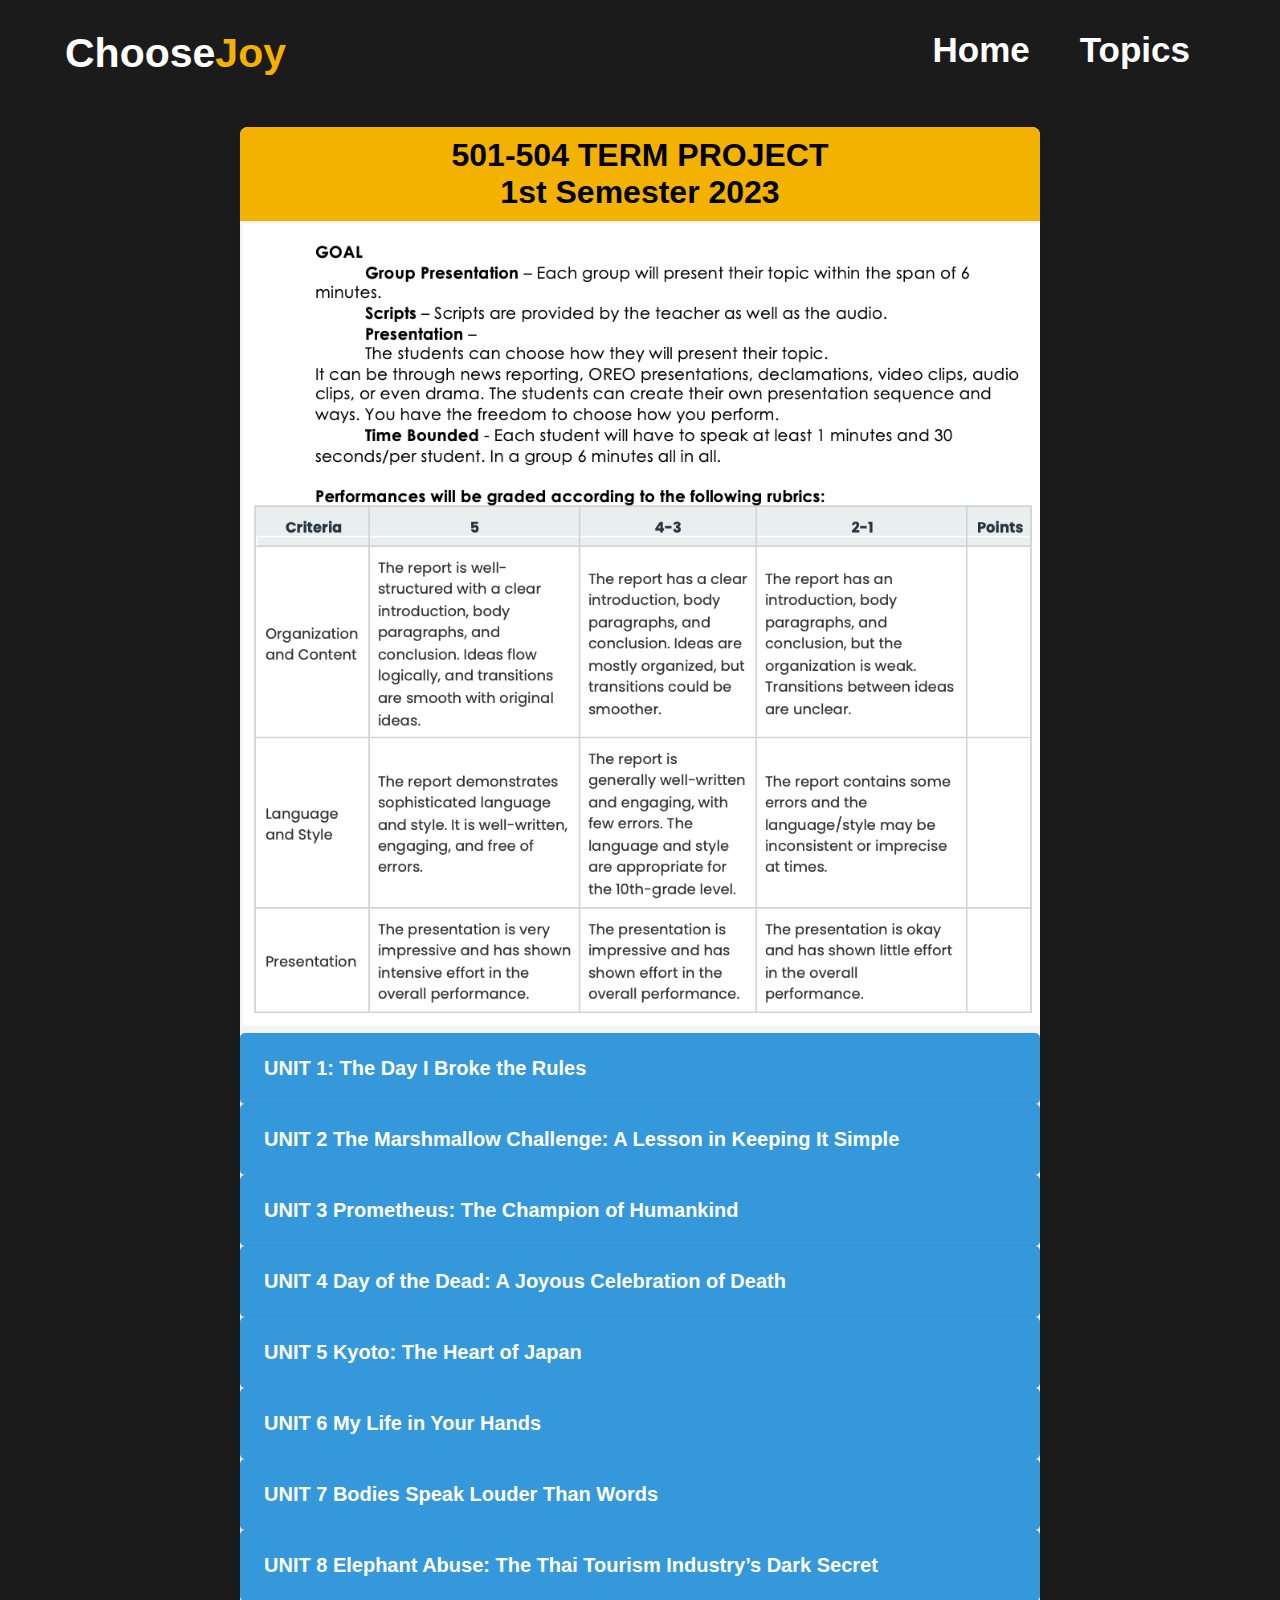
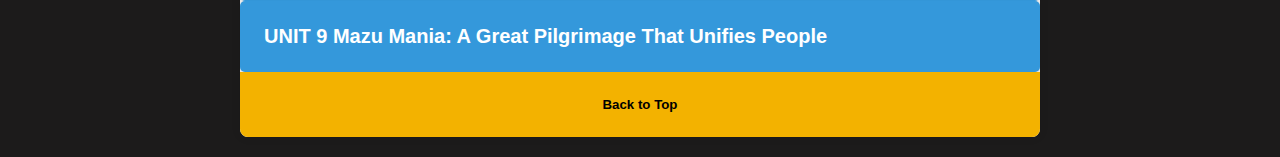
==== 500Topics.html @ a54757ab "Add files via upload" ====
<!DOCTYPE html>
<html lang="en">
<head>
  <meta charset="UTF-8">
  <meta name="viewport" content="width=device-width, initial-scale=1.0">
  <link rel="stylesheet" href="index.css">
  <style>
    .module {
      max-width: 800px;
      margin: 20px auto;
      background-color: #f4f4f4;
      box-shadow: 0 0 10px rgba(0, 0, 0, 0.1);
      border-radius: 8px;
      overflow: hidden;
    }

    .header {
      background-color: rgb(243, 178, 0);
      color: black;
      padding: 10px;
      text-align: center;
    }

    .content {
      padding: 3px;
    }

    .footer {
      background-color: rgb(243, 178, 0);
      color: black;
      padding: 25px;
      text-align: center;
    }

    img {
      max-width: 100%;
      height: auto;
    }

    a {
      text-decoration: none;
      color: black;
    }

    button {
      display: block;
      width: 100%;
      padding: 10px;
      background-color: #3498db;
      color: #fff;
      border: none;
      border-radius: 5px;
      font-family: "Poppins", sans-serif;   
      cursor: pointer;
      transition: background-color 0.3s;
      box-shadow: 0 2px 4px rgba(0, 0, 0, 0.1);
    }
    button.active {
            background-color: #062031;
        }
        #unitone, #unitwo, #unitre, #unifour, #unitfve, #unitsix, #unitsvn, #uniteight, #unitnine {
            display: none;
            margin-top: 10px;
        }
          p {
          text-align: justify;
          padding: 14px; 
          transition: ease-in-out;
            }   
        h4, h2 {
            text-align: justify;
            padding: 14px; 
            transition: ease-in-out;
        }
            button:hover {
              background-color: #2980b9;
            }
      .u1box{
        border: solid black 1px;
        padding: 1rem;
        text-align: CENTER;
      }
      .u1boxalbert{
        border: solid black 1px;
        padding: 1rem;
        text-align: left;
      }
      .crueltybox{
        border: solid black 1px;
        padding: 0.1rem;
        background-color: yellow;
      }
      .green{
        border: solid black 1px;
        padding: 0.1rem;
        background-color: rgb(0, 255, 21);
      }
    @media screen and (max-width: 400px) {
      .module {
        margin: 10px;
      }
      .content {
        padding: 10px;
      }
    }
    
    html {
            scroll-behavior: smooth;
        }
  </style>
  <title>ChooseJoy/ 500 Topics</title>
  <link rel="icon" href="images/LOGOJ.png" type="image/png">
</head>
<body>
  <header>
    <a href="#" class="logo">Choose<span>Joy</span></a>
    <ul class="navbar">
        <li><a href="index.html">Home</a></li>
        <li><a href="topics.html">Topics</a></li>
    </ul>
</header>

  <div class="module">
    <div class="header" name="top">
      <h1>501-504 TERM PROJECT <br>1st Semester 2023</h1>
    </div>
    <img class="content" src="images/criteria500.png" alt="Criteria Image">
    <button onclick="toggleUnitOne()"><h2>UNIT 1: The Day I Broke the Rules</h2></button>
    <div id="unitone">
      <h4>"Hello everyone, we are here today to present our topic."<br>
        "My name is ___________ and my student number is _____________."<br>
        "The title of our topic is The Day I Broke the Rules."<br></h4>
      <p>A few years ago, I was employed by McDonald's Corporation and would dress up as Ronald McDonald on "Ronald Day" to visit sick children at a community hospital. These children were suffering from terminal illnesses, and my goal was to bring them some laughter and ease their pain.
          <br><br>
        Despite the rule of not visiting children alone, as Ronald did, I felt that sometimes nothing could convey love and warmth like a heartfelt embrace.
        <br><br>
        One day, as I was leaving the hospital, I heard a sad voice calling for Ronald.
        I entered the room and met a young boy named Billy, who was confined to a hospital bed and looked weak. I performed magic tricks for him.
        <br><br>
        However, we talked, and he confessed in me, expressing his worries about his little brother and his dog. Before leaving, I gave my number to his parents and told them to call me if they needed assistance.
        <br><br>
        Sadly, two days later, Billy's mom called to inform me that he had passed away. She thanked me for making a difference in his life. Later, as I was about to leave Billy's room, he stretched out his arms for a hug, and I couldn't refuse. Breaking the rules no longer mattered as I hugged him in my arms.
        <br><br>
        Billy's last words to his mom were about the hug, stating that he didn't mind if he couldn't see Santa this year because he had hugged Ronald.
        <br><br>
        Sometimes there is more to life than building riches. I think if compassions come in. It is indeed more than the worth of everything. It is a priceless possession.
        <div class="u1box">I think this is better if you do a role-play. <BR>
          But again, it’s up to you on how you will report the Lesson.</div>
      </p>
      
    </div>

    <button onclick="toggleUnittwo()"><h2>UNIT 2 The Marshmallow Challenge: A Lesson in Keeping It Simple</h2></button>
    <div id="unitwo">
      <h4>“Hello everyone, we are here today to present our topic.” <br>
        "My name is ___________ and my student number is _____________."<br>
        "The title of our topic is The Marshmallow Challenge: A Lesson in Keeping It Simple.”<br></h4>
      <p>The Marshmallow Challenge is a team-building exercise where teams are given 20 sticks of spaghetti, tape, string, and a marshmallow and have 18 minutes to build the tallest structure capable of holding the marshmallow. 
        <br><br>
        This challenge has been conducted around the world with different groups, and surprising results have been observed. In a study, architects and engineers built the tallest structures, while CEOs performed slightly better than average. 
        <br><br>
        Lawyers and business graduates performed below average, while kindergarteners outperformed most adult teams with their innovative ideas. 
        <br><br>
        Kindergarteners had success due to their immediate action, quick adaptation, and natural collaboration. The challenge teaches that success is not solely determined by age and experience but by taking immediate action, exploring new ideas, and collaborating effectively.
        <br><br>
        The Marshmallow Challenge is a team-building exercise that involves building the tallest freestanding structure possible using spaghetti sticks, tape, string, and a marshmallow. Here are step-by-step rules for conducting the Marshmallow <br>Challenge: 
        <br><br>**Materials Required:** <br>
        - 20 sticks of spaghetti <br>
        - 1 yard/meter of tape (masking or scotch tape) <br>
        - 1 yard/meter of string <br>
        - 1 marshmallow <br>
        <div class="u1box">You can show how to do a Marshmallow Challenge.</div>
      </p>
      
    </div>

    <button onclick="toggleUnittre()"><h2>UNIT 3 Prometheus: The Champion of Humankind</h2></button>
    <div id="unitre">
      <h4>“Hello everyone, we are here today to present our topic.” <br>
        "My name is ___________ and my student number is _____________."<br>
        “Prometheus: The Champion of Humankind.”<br></h4>
      <p>Once upon a time, there were powerful gods in a big world. One of them was named Prometheus. He made people out of clay! <br>
        His brother, Epimetheus, gave special things to animals, but he forgot to give gifts to humans.         
        <br><br>
        So, Prometheus helped us by making us stand tall like the gods. <br>
        He also gave us fire to stay warm, cook food, and make things. <br>
        But this made Zeus, the king of the gods, very angry.
        <br><br>
        During a big talk about sharing food with the gods, <br>
        Prometheus tricked Zeus to help humans. <br>
        Zeus got mad and took away our fire. We were sad and cold without it. <br>  
        <br><br>
        Prometheus felt sorry for us. He took fire from the sun and put it inside a plant called fennel. <br>
        Then, he gave it to us so we could have fire again!

        <br><br>
        Zeus was mad that Prometheus took the fire. <br>
        He punished Prometheus by tying him to a big rock.<br>
        Every day, an eagle would come and eat his liver, but it would grow back again.<br><br>
        Even though Prometheus suffered a lot, he's remembered as the hero who helped humans stand up tall and gave us fire to start our civilization. 
        <br>He became “Champion of Humankind”. 
        
        <h4>"From clay to fire, Prometheus ignited humanity's spirit, standing tall as the champion who gifted us both the strength to stand and the flame that sparked civilization."</h4><br>
        <div class="u1box">You can do this like reading a story.</div>
      </p>
      
    </div>
    
    <button onclick="toggleUnitfour()"><h2>UNIT 4 Day of the Dead: A Joyous Celebration of Death</h2></button>
    <div id="unifour">
      <h4>“Hello everyone, we are here today to present our topic.” <br>
        "My name is ___________ and my student number is _____________."<br>
        “The title of our topic is Day of the Dead: A Joyous Celebration of Death.”<br></h4>
      <p>The Day of the Dead in Mexico, originating from the Aztecs, is a holiday celebrating death with joy and humor, focusing on remembering happy memories rather than mourning.         
        <br><br>
        It is thought that during these 48 hours, deceased people's souls come back to earth to see their surviving relatives.<br> Mexicans buy food and supplies in anticipation of their visit, clean cemeteries, repair graves, organize beautiful altars in their homes, and generally get ready for them. <br>They also purchase the well known marigold flower, which offers a pop of color at night.
        <br><br>
        Later, family go to the cemetery to decorate their loved ones' graves and light candles in memory of each deceased individual.<br> Throughout the festival, people dress in skeleton costumes, take part in street parades and performances, and view vibrant, cartoon-like depictions of the dead.<br> They even bake items decorated with skeletal patterns. It is enjoyable, and I would want to give it a try.
        <br><br>
        Mexican Day of the Dead and Taiwan's Ghost Festival, both rooted in Taoist and Buddhist beliefs, are annual events honoring departed family and offering sacrifices to wandering spirits during the seventh lunar month.
        <br><br>
        Celebrating the Day of the Dead is a great event for me, as it allows me to meet my family members and embrace their souls. Some might disagree but I believe that this peculiar event is not something to be afraid of.<br>
        <br>
        I hope that everyone is ready to embrace this kind of culture since this does not harm any personal beliefs. It’s just celebrating a day to remember a family who passed away. Worth remembering and worth to celebrate. All soul’s day everyone!
        <br>
        <h4>Thank you everyone for listening and I hope your enjoyed watching our presentation.</h4>
      </p>
      
    </div>
    
    <button onclick="toggleUnitfive()"><h2>UNIT 5 Kyoto: The Heart of Japan</h2></button>
    <div id="unitfve">
      <h4>Before you start, Introduce your name, your student’s number, and the lesson.<br>
        “Konnichiwa, Ohayō gozaimas! Good morning, we are here today to present our topic.” <br>
        "My name is ___________ and my student number is _____________."<br>
        “The title of our topic is Kyoto: The Heart of Japan.”</h4>
      <p>Kyoto, Japan's capital, is renowned for its natural beauty and history, with cherry blossoms in spring, green leaves in summer, and maple leaves in autumn. If given the chance, I would explore Japan.
        <br><br>
        Japan is home to historic shrines and temples, including Kinkaku-ji, the Golden Pavilion Temple, and Itsukushima Shrine's Great Torii. The three-story pavilion, covered in gold leaf, is a must-see attraction. The torii's design varies with tides.
        <br><br>
        Kyoto's unique geishas, skilled entertainers mastering various musical instruments, songs, and literature, offer an authentic local experience for tourists seeking a blend of culture and natural beauty.
        
        <h4>As a tourist, what would you like to do in Kyoto and why?</h4>
        <p>This question was asked to me during the class. I would say. I’d like to experience climbing the Mount Fuji. Commanding the Shizuoka skyline, Mount Fuji is the most recognizable natural formation in all of Japan and the seventh-highest peak of an island on Earth. I’d love to reach the peak of the mountain one day and see the breathtaking scenery.
        <br><br>
        Life is amazing gift to us. I hope that we enjoy every bit of it. Make sure that you only focus on the splendor things that happen in your life. It’s all worth the experience. It may not be important to them, but it is sure a treasure you can keep that no one can steal of. 
        <br><br>
        Japan is known for its Ikebana, or 'way of flowers', art of flower arrangement, dating back to the Heian period. This tradition, also known as kadō, is a must-try for anyone visiting Japan.want to try the magnificent paper folding too. I manifest to go to Japan. See you, Japan! : <br>
        
        <h4>Thank you everyone for listening and I hope your enjoyed watching our presentation.</h4>
      </p>
    </div>
    
    <button onclick="toggleUnitsix()"><h2>UNIT 6 My Life in Your Hands</h2></button>
    <div id="unitsix">
      <h4>"Good morning, everyone, we are here today to present our topic.” <br>
        "My name is ___________ and my student number is _____________."<br>
        “The title of our topic is My Life in Your Hands.”<br></h4>
      <p>The story revolves around the unconditional love and ambition of a brother, highlighting the power of love to inspire mysterious actions, and is inspired by Albrecht Dürer's famous poem, Praying Hands.
        <br><br>
        Albrecht Dürer's Praying Hands is a tribute to his brother Albert, who sacrificed his own talents to support him. The drawing depicts two labor-stricken hands, symbolizing their mutual devotion. Born into a struggling German village, they decided to support each other through mining.
        <br><br>
        Albrecht dedicated four years to his passion, while his brother Albert worked underground to fund his tuition. Despite their sacrifices, Albrecht made a name at the academy and returned home triumphant. He draws a prayer hand as a tribute to his brother, feeling sad and fulfilling.
        <br><br>
        The speaker expresses their commitment to not sacrificing once-in-a-lifetime opportunities for others, stating that they will knock them out and embrace the opportunity. They hope that everyone gets what they always dreamed of when a wonderful opportunity strikes.        
        <br><br>
        I admires Albert's love for his brother Albrecht and would support him in achieving their dreams. The drawing is a visual representation of hands in prayer, but personal sacrifices and choices are subjective. It's up to Albert and his brother to determine what is acceptable in their own lives and dreams.
        <br><br>I’d like to read a letter to Albert<br>

        <div class="u1boxalbert">My Dearest Albert,<br><br>
          Words cannot express the depth of gratitude and love that fills my heart as I pen this letter to you. Throughout our lives, you have selflessly sacrificed and supported me in ways that I can never repay. During times of darkness and uncertainty, your unwavering presence and unwavering love have been my guiding light.
          <br><br>Yours always,<br>
          Albrecht
        </div>
      </p> 
    </div>

    <button onclick="toggleUnitsvn()"><h2>UNIT 7 Bodies Speak Louder Than Words </h2></button>
    <div id="unitsvn">
      <h4>"Good morning, everyone, we are here today to present our topic.” <br>
        "My name is ___________ and my student number is _____________."<br>
        “The title of our topic is Bodies Speak Louder Than Words.”</h4>
      <p>
        A very smart professor named Dr. Albert. He found something amazing about how we talk to each other! He said that only a small part of how we share our feelings is through the words we say. Can you believe that? Most of the time, about 55% of the time, we show our feelings with how we move our bodies!        
        <br><br>
        Dr. Albert studied how people act and found out that when someone's not telling the truth, they might make stiff movements, touch their face, or their eyes might move in a funny way. Also, did you know that when we really like someone, our body tries to copy what they do without us even thinking about it? We might sit the same way or take a drink when they do.        
        <br><br>
        He also said that when we pay attention to how people move and act, we can understand how they feel without them saying anything! It helps us talk and understand each other better, even if we don't use any words at all!
        <br><br>
        <b>YOU CAN DO THIS IN A DIALOGUE.</b><br>
        <b>Student 1: </b> Hey, _____! 
          <br>Do you know about Dr. Albert Mehrabian's idea on communication?<br>
        <b>Student 2: </b>No, what's that?<br>
        <b>Student 1: </b>He found something cool! He said most of our feelings aren't in the words we say.<br>
        <b>Student 2: </b>Really? How then?<br>
        <b>Student 1: </b>He says our bodies show our feelings. Like when we're not honest, we might move stiff or touch our face. <br>And when we like someone, we copy what they do without thinking!<br>
        <b>Student 2: </b>That's amazing! So, watching how people move helps us know how they feel?<br>
        <b>Student 1: </b>Exactly! Even without talking, we can understand each other.<br>
        <b>Student 2: </b>Cool! I'll start paying attention to body language!<br>
        <b>Student 1: </b>Yeah, our bodies can speak louder than words sometimes!<br>
<br><br>
        It’s amazing how our body can communicate without the words.
      </p>
    </div>

    <button onclick="toggleUniteight()"><h2>UNIT 8 Elephant Abuse: The Thai Tourism Industry’s Dark Secret </h2></button>
    <div id="uniteight">
      <h4>"Good morning, everyone, we are here today to present our topic.” <br>
        "My name is ___________ and my student number is _____________."<br>
        “The title of our topic is Elephant Abuse: The Thai Tourism Industry’s Dark Secret.”</h4>
        <p>The elephant tourism industry in Thailand attracts millions of tourists yearly, bringing economic benefits. However, a dark side exists. Illegal trade captures young elephants, separating them from their herds in cruel ways. 
        <br><br>
        They face violence and abuse to make them obedient for tourist rides, causing immense suffering and health issues. Riding elephants can hurt their backs, and they suffer from inadequate food and water. 
        <br><br>
        Despite tourists' support, this fuels the cruel trade. <br>
        To help, avoid elephant tourism companies and visit national parks to see elephants in their natural, peaceful habitat.<br><br>
        <b>Here are some of our campaigns that we want to impart.</b><br>
        <b class="crueltybox">"Say No to Elephant Cruelty": </b><br>
        Educate the public about the hidden realities of elephant tourism and the abuse faced by these majestic creatures.<br>
        <b class="crueltybox">"Choose Ethical Encounters": </b><br>
        Encourage travelers to opt for responsible and ethical tourism practices that prioritize the well-being of elephants.<br>
        <b class="crueltybox">"Protect Their Natural Habitat": </b><br>
        Advocate for preserving elephants' natural habitats and supporting sanctuaries and national parks where elephants can live freely.<br>
       <img src="images/stopcrueltyanimal.png" alt="Animals foot in chain."></img>
        <br><br>
        <i>By choosing to be a responsible tourist and watch elephants in their wild settings, travelers can contribute to ending the suffering of these animals. It's time to prioritize the preservation of these gentle giants in their own environment.</i>
      </p>
    </div>
      
    <button onclick="toggleUnitnine()"><h2>UNIT 9 Mazu Mania: A Great Pilgrimage That Unifies People</h2></button>
    <div id="unitnine">
      <h4>"Good morning, everyone, we are here today to present our topic.” <br>
        "My name is ___________ and my student number is _____________."<br>
        “The title of our topic is Mazu Mania: A Great Pilgrimage That Unifies People.”</h4>
        <p>

        <b class="crueltybox">TV broadcaster:</b> Live right now at Dajia's Zhenlan Temple during the Mazu pilgrimage. (Reporter Name) and (Reporter Name), ready to interview a group of students who are among the participants.<br>
        <b class="crueltybox">Reporter 1:</b> Hello, everyone! This is _______ and this is (Reporter 2 Name) reporting live from the Mazu pilgrimage in Taiwan. I'm here to interview some of the students who are participating Mazu.<br>
        <b class="crueltybox">Reporter 2:</b> It's wonderful to see young participants like you in this journey. Can you share your experiences so far?<br>
        <b class="green">Student 1:</b> It's been an amazing journey! <br>Celebrating Mazu's birthday with such energy and devotion has beenextraordinary.<br>
        <b class="green">Student 2:</b> The vibrant atmosphere at Zhenlan Temple before the pilgrimage began was extraordinary! The music, the crowd—it felt like a grand festival. Witnessing the start of Mazu's journey was special.<br>
        <b class="crueltybox">Reporter 1:</b> Fascinating! Have you all observed any unique traditions or rituals during the pilgrimage?<br>
        <b class="green">Student 1:</b> Yes! Some people kneel or lie down as a sign of respect, allowing Mazu's sedan chair to pass over them. It's a unique tradition believed to bring good luck.<br>
        <b class="green">Student 2:</b> The locals have been incredibly kind. They offer us free food, places to stay, and facilities to freshen up. Their warmth and support have been heartening.<br>
        <b class="crueltybox">Reporter 2:</b> Lastly, what does being part of this pilgrimage mean to all of you personally?<br>
        <b class="green">Student 1:</b> Participating in this pilgrimage connects us to our culture. <br>It teaches us about unity, devotion, and the traditions of Taiwan.<br>
        <b class="crueltybox">Broadcaster:</b> Thank you <b>(Reporter’s name) & students </b> for sharing your experiences! It's inspiring to witness young individuals actively participating in this cultural celebration. <br>
        <br>
        This is <b>(Broadcaster’s name) </b>from Mailiao High School News & studio. <br>
        Have a great day!
              </p>
    </div>
    

    <div class="footer">
      <h5><a href="#top">Back to Top</h5></a>
    </div>
  </div>

  <script>
        function ShwSideBar(){
            const sidebar = document.querySelector('.sidebar')
            sidebar.style.display = 'flex'
        }
        function HideSidebar(){
            const sidebar = document.querySelector('.sidebar')
            sidebar.style.display = 'none'
        }

    function toggleUnitOne() {
      var paragraph = document.getElementById("unitone");
      if (paragraph.style.display === "none" || paragraph.style.display === "") {
        paragraph.style.display = "block";
      } else {
        paragraph.style.display = "none";
      }
    }
    function toggleUnittwo() {
      var paragraph = document.getElementById("unitwo");
      if (paragraph.style.display === "none" || paragraph.style.display === "") {
        paragraph.style.display = "block";
      } else {
        paragraph.style.display = "none";
      }
    }
    function toggleUnittre() {
      var paragraph = document.getElementById("unitre");
      if (paragraph.style.display === "none" || paragraph.style.display === "") {
        paragraph.style.display = "block";
      } else {
        paragraph.style.display = "none";
      }
    }
    function toggleUnitfour() {
      var paragraph = document.getElementById("unifour");
      if (paragraph.style.display === "none" || paragraph.style.display === "") {
        paragraph.style.display = "block";
      } else {
        paragraph.style.display = "none";
      }
    }
    function toggleUnitfive() {
      var paragraph = document.getElementById("unitfve");
      if (paragraph.style.display === "none" || paragraph.style.display === "") {
        paragraph.style.display = "block";
      } else {
        paragraph.style.display = "none";
      }
    }
    function toggleUnitsix() {
      var paragraph = document.getElementById("unitsix");
      if (paragraph.style.display === "none" || paragraph.style.display === "") {
        paragraph.style.display = "block";
      } else {
        paragraph.style.display = "none";
      }
    }
    function toggleUnitsvn() {
      var paragraph = document.getElementById("unitsvn");
      if (paragraph.style.display === "none" || paragraph.style.display === "") {
        paragraph.style.display = "block";
      } else {
        paragraph.style.display = "none";
      }
    }
    function toggleUniteight() {
      var paragraph = document.getElementById("uniteight");
      if (paragraph.style.display === "none" || paragraph.style.display === "") {
        paragraph.style.display = "block";
      } else {
        paragraph.style.display = "none";
      }
    }
    function toggleUnitnine() {
      var paragraph = document.getElementById("unitnine");
      if (paragraph.style.display === "none" || paragraph.style.display === "") {
        paragraph.style.display = "block";
      } else {
        paragraph.style.display = "none";
      }
    }
  </script>
</body>
</html>
---- index.css ----
* {
    margin: 0;
    padding: 0;
    font-family: "Poppins", sans-serif;
    list-style: none;
}

body {
    background-color: #1c1b1b;
    font-family: "Poppins", sans-serif;
}

header {
    display: flex;
    padding: 30px 65px;
    justify-content: space-between;
}

.logo {
    font-size: 41px;
    font-weight: 600;
    color: white;
    text-decoration: none;
}

.logo span {
    color: rgb(243, 178, 0);
}

.navbar {
    display: flex;
    font-size: 35px;
    font-weight: 550;
}

.navbar a {
    text-decoration: none;
    padding: 25px;
    color: white;
    transition: all ease .40s;
}

.navbar a:hover {
    color: #f3b200;
}

section {
    padding: 25%;
    margin-left: 5px;
}

.home {
    display: flex;
    justify-content: center;
    align-items: center;
    padding: 45px;
}

.home-text {
    max-width: 600px;
}

.home-text span {
    border: 1px solid black;
    padding: 0.2rem 0.7rem;
    border-radius: 50px;
    background: linear-gradient(to right, #ff8c00, #ff2d55);
    font-size: 1.2em;
    color: #fdfdfd;
}

.home-text h1 {
    margin-left: 1px;
    margin-bottom: 10px;
    letter-spacing: 2px;
    font-size: 45px;
    font-weight: 1000;
    color: #ebb504;
}

.home-text p {
    color: #ffffff;
}

.home-image {
    padding: 0 0 0 10%;
}

@keyframes float {
    0% {
        transform: translateY(0);
    }

    55% {
        transform: translateY(-7px);
    }

    100% {
        transform: translateY(0);
    }
}

.home-image img {
    max-width: 70%;
    height: auto;
    border-radius: 50%;
    animation: float 3s infinite ease-in-out; /* Adjust the duration and timing function */
}
@media screen and (max-width: 824px) {
    header {
        padding: 20px 30px; /* Adjust padding for smaller screens */
    }

    .navbar {
        font-size: 18px; /* Slightly reduce font size for smaller screens */
    }

    section {
        padding: 8%; /* Adjust padding for smaller screens */
    }

    .home {
        padding: 15px; /* Adjust padding for smaller screens */
        flex-direction: column;
        align-items: center;
    }

    .home-text {
        text-align: center;
        max-width: 100%;
    }

    .home-image {
        padding: 0;
        text-align: center;
        margin-top: 15px; /* Add margin to separate image and text */
    }

    .home-image img {
        max-width: 100%; /* Adjust image width for smaller screens */
        display: block;
        margin: 0 auto;
    }
}

/* Additional media query for regular phones (smaller width) */
@media screen and (max-width: 480px) {
    header {
        padding: 15px 20px; /* Further adjust padding for smaller screens */
    }

    .navbar {
        font-size: 16px; /* Further reduce font size for smaller screens */
    }

    section {
        padding: 5%; /* Further adjust padding for smaller screens */
    }

    .home {
        padding: 10px; /* Further adjust padding for smaller screens */
    }
}
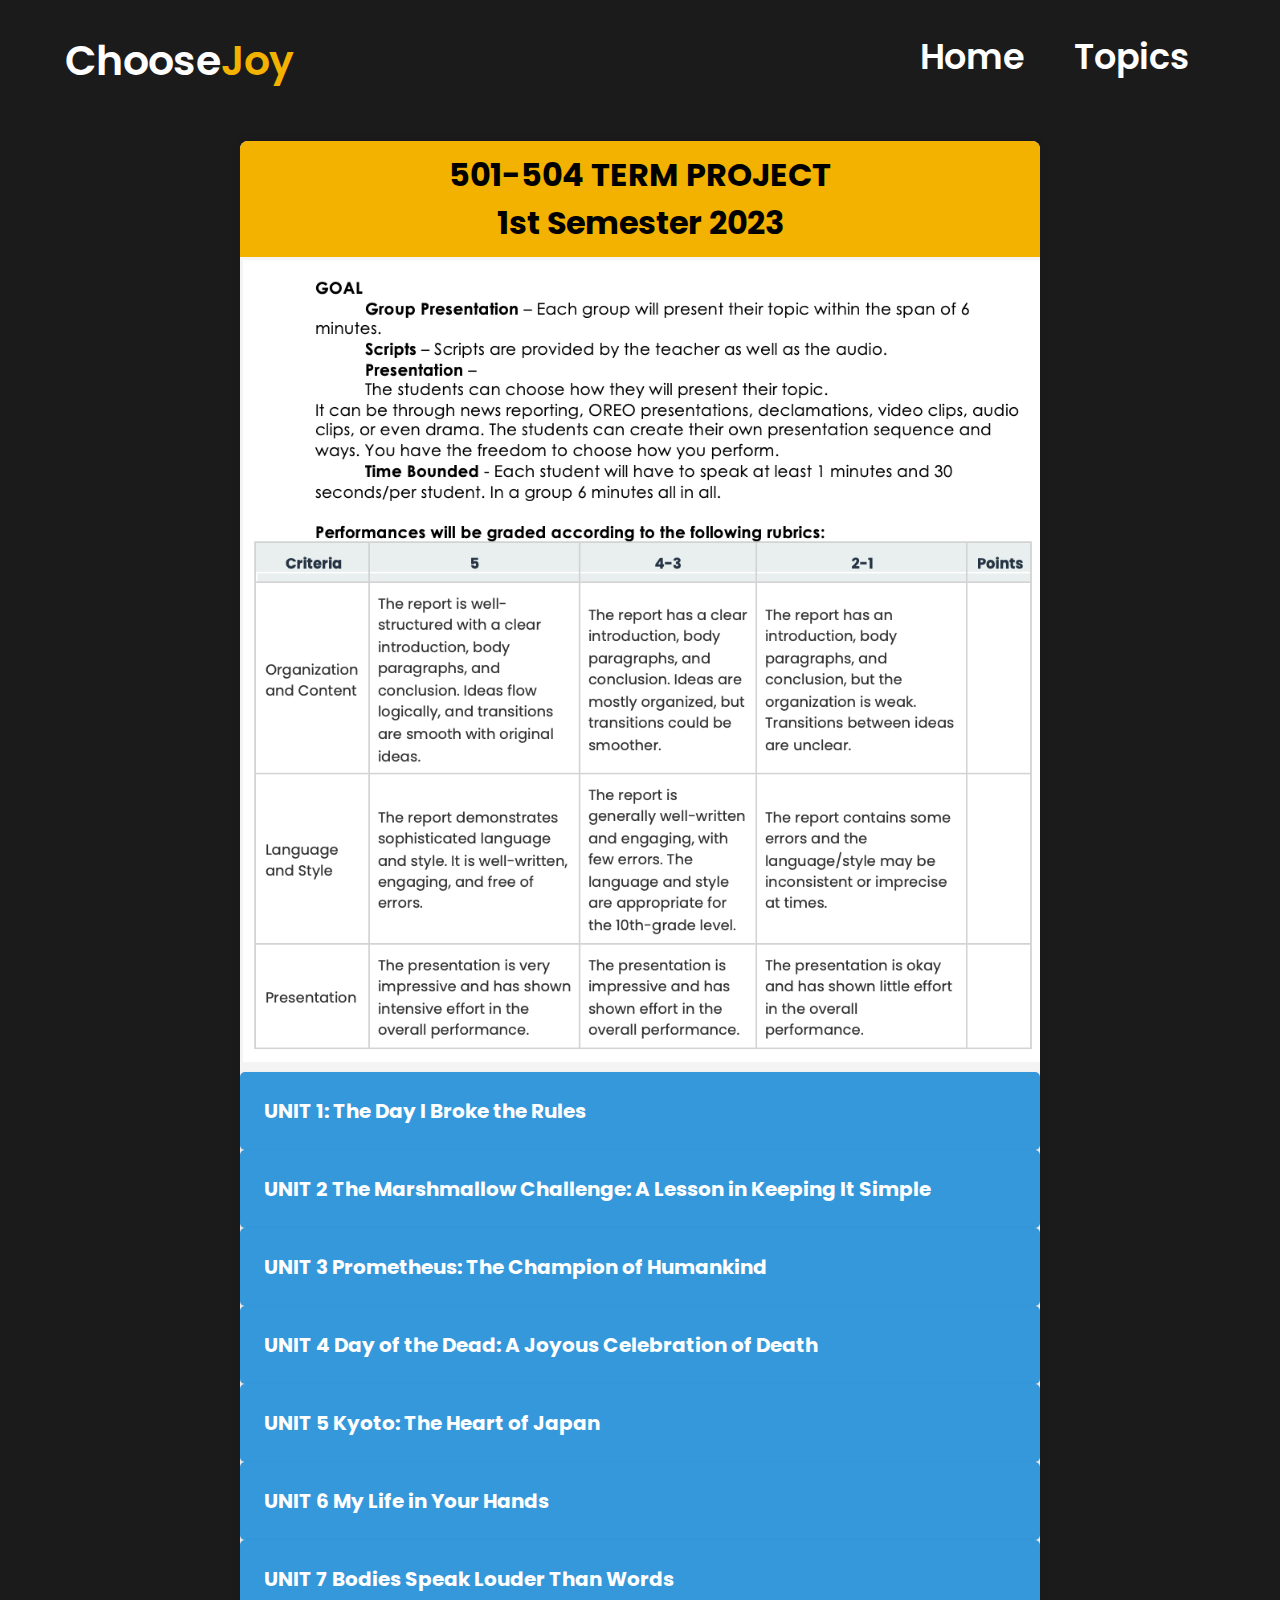
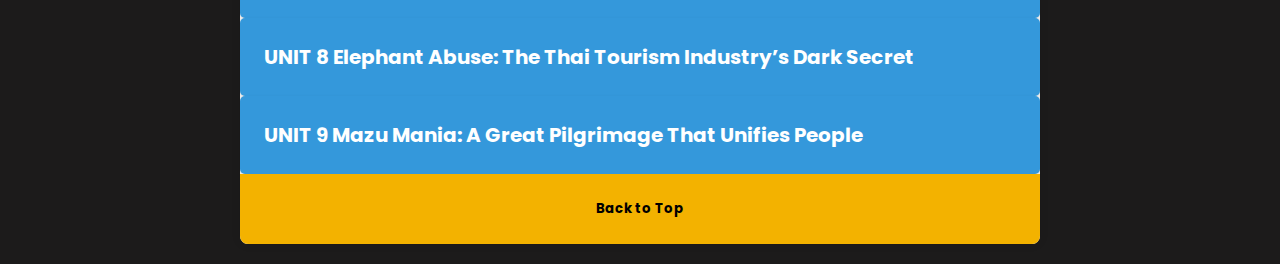
==== commit 5c2703af: "Add files via upload" ====
--- a/500Topics.html
+++ b/500Topics.html
@@ -3,6 +3,9 @@
 <head>
   <meta charset="UTF-8">
   <meta name="viewport" content="width=device-width, initial-scale=1.0">
+  <link rel="preconnect" href="https://fonts.googleapis.com">
+  <link rel="preconnect" href="https://fonts.gstatic.com" crossorigin>
+  <link href="https://fonts.googleapis.com/css2?family=Poppins:wght@300&display=swap" rel="stylesheet">
   <link rel="stylesheet" href="index.css">
   <style>
     .module {
--- a/index.css
+++ b/index.css
@@ -142,22 +142,33 @@
         margin: 0 auto;
     }
 }
-
-/* Additional media query for regular phones (smaller width) */
+/* Responsive styles for smaller screens */
 @media screen and (max-width: 480px) {
     header {
-        padding: 15px 20px; /* Further adjust padding for smaller screens */
+        max-width: 100%;
+        padding: 15px 25px;
     }
 
     .navbar {
-        font-size: 16px; /* Further reduce font size for smaller screens */
+        padding: 10px;
+        font-size: 20px;
     }
 
-    section {
-        padding: 5%; /* Further adjust padding for smaller screens */
+    section, .home {
+        padding: 5% 10px;
+    }
+}
+
+/* Responsive styles for small screens */
+@media screen and (max-width: 767px) {
+    .containers {
+        max-width: 100%;
+        padding: 10px;
     }
 
-    .home {
-        padding: 10px; /* Further adjust padding for smaller screens */
+    .btn-31 {
+        padding: 0.8rem 1.6rem;
     }
+
+    /* Add any other styles specific to small screens */
 }
